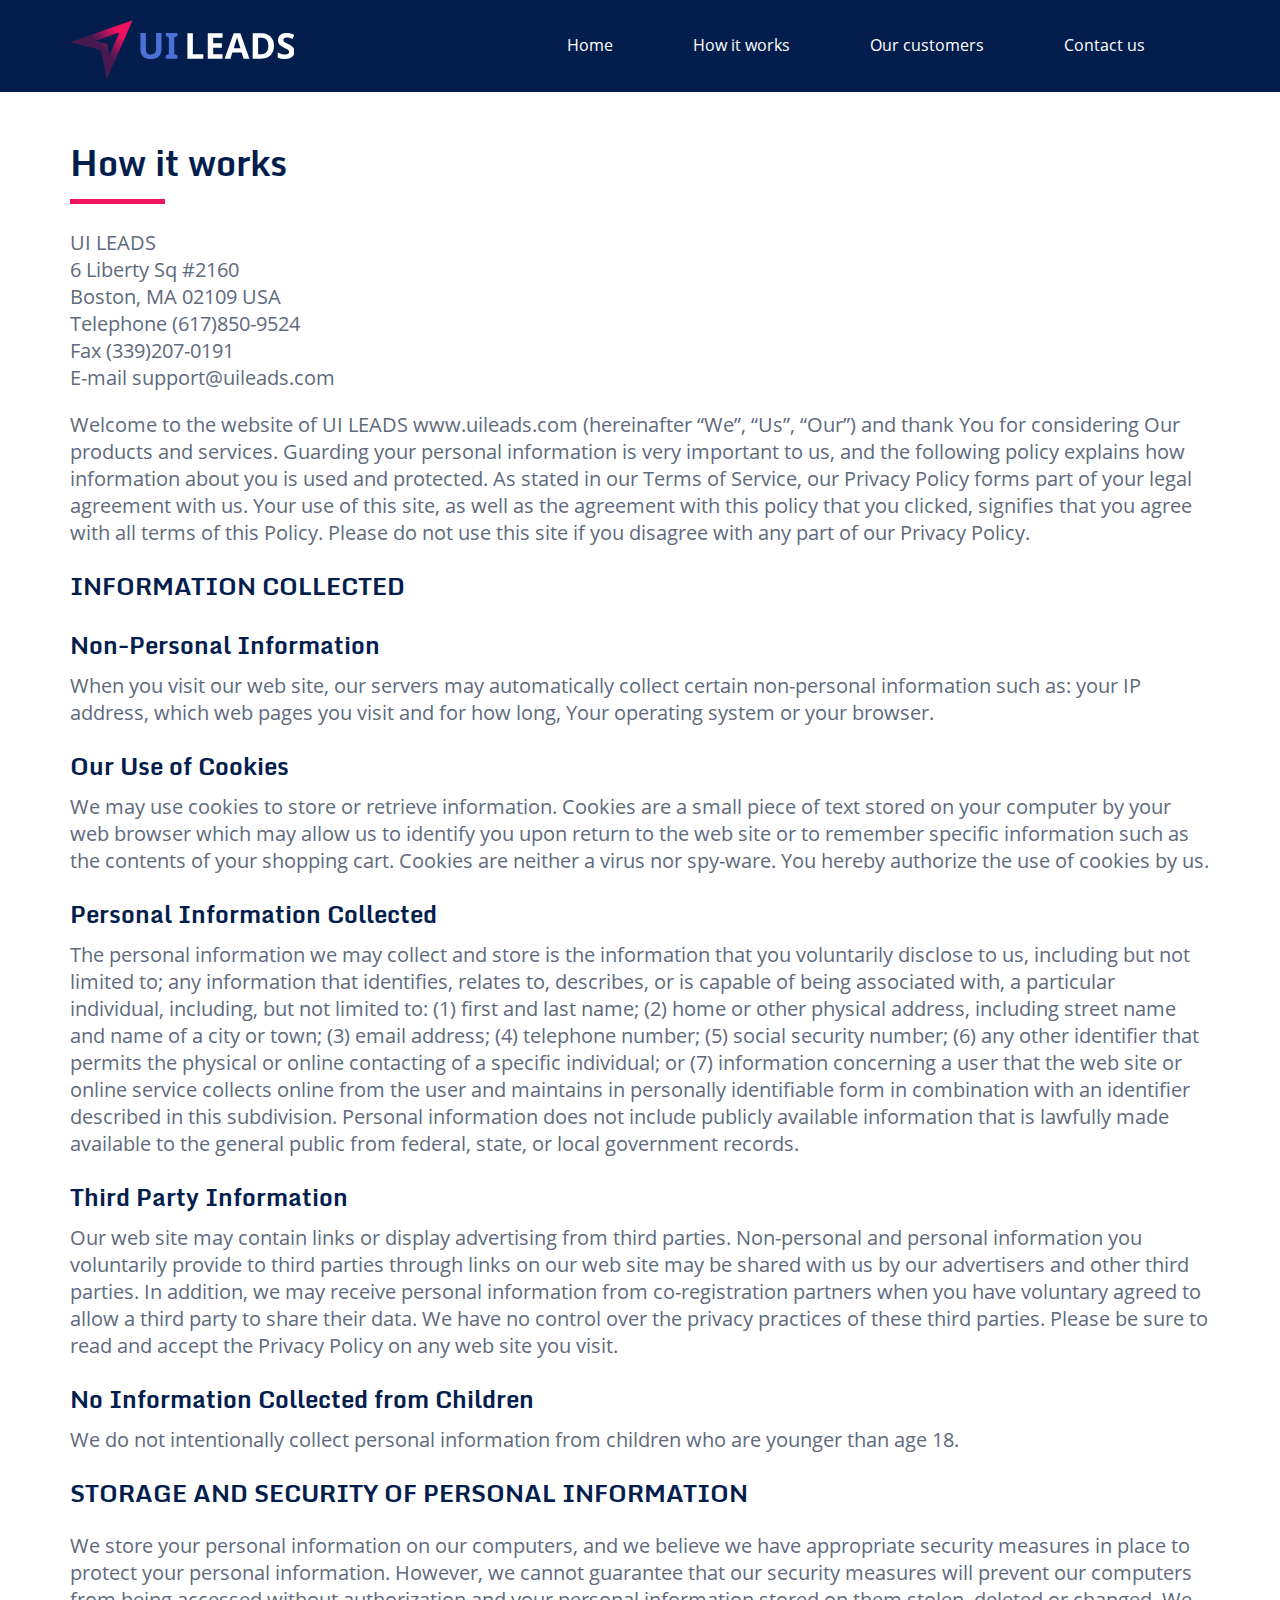
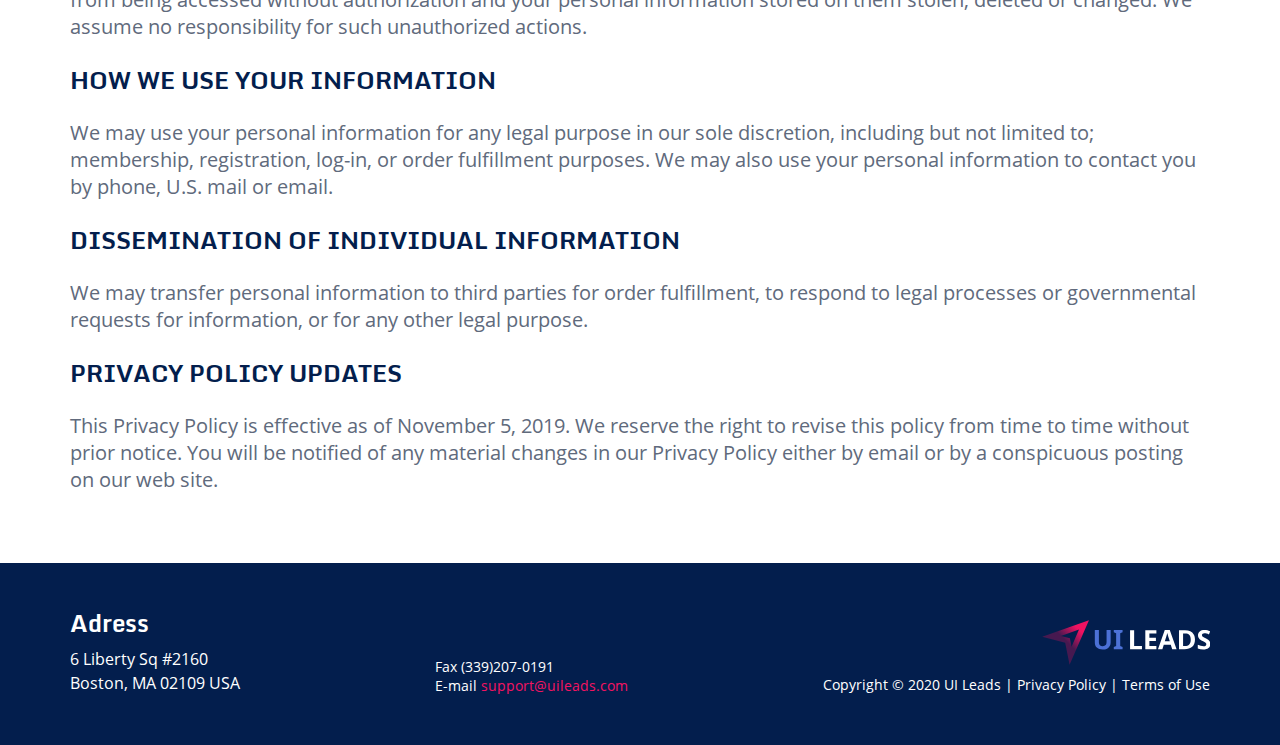
==== privacy-policy.html @ 4e06bdcd "update texts and add new pages" ====
<!DOCTYPE html>
<html lang="en">
<head>
    <meta charset="utf-8"/>

    <title>UI Leads Privacy Policy</title>
    <meta name="description" content="Privacy Policy"/>

    <meta name="viewport" content="width=device-width"/>
    <meta http-equiv="X-UA-Compatible" content="IE=Edge"/>

    <link rel="icon" href="img/favicon.png"/>
    <meta property="og:image" content="img/preview.jpg"/>
    <link rel="stylesheet" href="css/bootstrap.min.css"/>
    <link rel="stylesheet" href="css/normalize.css"/>
    <link rel="stylesheet" href="css/styles.css"/>
    <link rel="stylesheet" href="css/media.css"/>


</head>
<body>
<header class="inner">
    <div class="container__header fixed-top">
        <div class="container">
            <div class="header row">
                <div class="header__logo">
                    <a href="#">
                        <img class="header__logoimg" src="img/logo.svg" alt="UI Leads"/>
                    </a>
                </div>
                <nav class="header__nav">
                    <ul class="header__list-nav">
                        <li class="header__item">
                            <a href="./index.html" class="header__link">Home</a>
                        </li>
                        <li class="header__item">
                            <a href="./index.html#services" class="header__link">How it works</a>
                        </li>
                        <li class="header__item">
                            <a href="./index.html#about" class="header__link">Our customers</a>
                        </li>
                        <li class="header__item">
                            <a href="./index.html#contacts" class="header__link">Contact us</a>
                        </li>
                    </ul>
                </nav>
                <div class="burger-menu">
                    <a href="#" class="burger-menu__button">
                        <span class="burger-menu__lines"></span>
                    </a>
                </div>
            </div>
        </div>
    </div>
</header>
<main class="content">
    <section class="container">
        <div class="row">
            <h1 class="title">How it works</h1>
            <p>
                UI LEADS<br/> 
                6 Liberty Sq #2160<br/>
                Boston, MA 02109 USA<br/>
                Telephone (617)850-9524<br/>
                Fax (339)207-0191<br/>
                E-mail support@uileads.com
            </p>
            <p>
                Welcome to the website of UI LEADS www.uileads.com (hereinafter “We”, “Us”, “Our”) and thank You for considering Our products and services. Guarding your personal information is very important to us, and the following policy explains how information about you is used and protected. As stated in our Terms of Service, our Privacy Policy forms part of your legal agreement with us. Your use of this site, as well as the agreement with this policy that you clicked, signifies that you agree with all terms of this Policy. Please do not use this site if you disagree with any part of our Privacy Policy.
            </p>
            <h2>INFORMATION COLLECTED</h2>        
            <h3>Non-Personal Information</h3>    
            <p>When you visit our web site, our servers may automatically collect certain non-personal information such as: your IP address, which web pages you visit and for how long, Your operating system or your browser.</p>
            <h3>Our Use of Cookies </h3>
            <p>We may use cookies to store or retrieve information. Cookies are a small piece of text stored on your computer by your web browser which may allow us to identify you upon return to the web site or to remember specific information such as the contents of your shopping cart. Cookies are neither a virus nor spy-ware. You hereby authorize the use of cookies by us. </p>
            <h3>Personal Information Collected </h3>
            <p>The personal information we may collect and store is the information that you voluntarily disclose to us, including but not limited to; any information that identifies, relates to, describes, or is capable of being associated with, a particular individual, including, but not limited to: (1) first and last name; (2) home or other physical address, including street name and name of a city or town; (3) email address; (4) telephone number; (5) social security number; (6) any other identifier that permits the physical or online contacting of a specific individual; or (7) information concerning a user that the web site or online service collects online from the user and maintains in personally identifiable form in combination with an identifier described in this subdivision. Personal information does not include publicly available information that is lawfully made available to the general public from federal, state, or local government records. </p>
            <h3>Third Party Information </h3>
            <p>Our web site may contain links or display advertising from third parties. Non-personal and personal information you voluntarily provide to third parties through links on our web site may be shared with us by our advertisers and other third parties. In addition, we may receive personal information from co-registration partners when you have voluntary agreed to allow a third party to share their data. We have no control over the privacy practices of these third parties. Please be sure to read and accept the Privacy Policy on any web site you visit. </p>
            <h3>No Information Collected from Children </h3>
            <p>We do not intentionally collect personal information from children who are younger than age 18. </p>
            <h2>STORAGE AND SECURITY OF PERSONAL INFORMATION</h2>
            <p>We store your personal information on our computers, and we believe we have appropriate security measures in place to protect your personal information. However, we cannot guarantee that our security measures will prevent our computers from being accessed without authorization and your personal information stored on them stolen, deleted or changed. We assume no responsibility for such unauthorized actions.</p>
            <h2>HOW WE USE YOUR INFORMATION </h2>
            <p>We may use your personal information for any legal purpose in our sole discretion, including but not limited to; membership, registration, log-in, or order fulfillment purposes. We may also use your personal information to contact you by phone, U.S. mail or email. </p>
            <h2>DISSEMINATION OF INDIVIDUAL INFORMATION </h2>
            <p>We may transfer personal information to third parties for order fulfillment, to respond to legal processes or governmental requests for information, or for any other legal purpose. </p>
            <h2>PRIVACY POLICY UPDATES </h2>
            <p>This Privacy Policy is effective as of November 5, 2019. We reserve the right to revise this policy from time to time without prior notice. You will be notified of any material changes in our Privacy Policy either by email or by a conspicuous posting on our web site. </p>

        </div>
    </section>
</main>
<footer class="footer">
    <div class="container">
        <div class="row">
            <div class="footer__left">
                <h3>Adress</h3>
                <p>
                    6 Liberty Sq #2160<br/> Boston, MA 02109 USA
                </p>
            </div>
            <div class="footer__center">
                <span class="description">Fax (339)207-0191</span>
                <span class="description">E-mail <a href="mailto:support@uileads.com">support@uileads.com</a></span>
                <span class="description">Copyright &#169; 2020 UI Leads | <a href="privacy-policy.html">Privacy Policy</a> | <a href="terms-and-conditions.html">Terms of Use</a></span>
            </div>
            <div class="footer__right">
                <div class="footer__logo">
                    <img src="img/logo-footer.svg" alt="UI Leads"/>
                </div>
                <span class="description">Copyright &#169; 2020 UI Leads | <a href="privacy-policy.html">Privacy Policy</a> | <a href="terms-and-conditions.html">Terms of Use</a></span>
            </div>          
        </div>
    </div>
</footer>
<!-- Bootstrap Core JavaScript -->
<script src="js/jquery-3.3.1.min.js"></script>
<script src="js/jquery.validate.min.js"></script>
<script src="js/popper.min.js"></script>
<script src="js/bootstrap.min.js"></script>
<script src="js/scripts.js"></script>
</body>
</html>
---- css/styles.css ----
/* monda-regular - latin */
@font-face {
    font-family: 'Monda';
    font-style: normal;
    font-weight: 400;
    src: url('../fonts/monda-v9-latin-regular.eot'); /* IE9 Compat Modes */
    src: local('Monda Regular'), local('Monda-Regular'),
         url('../fonts/monda-v9-latin-regular.eot?#iefix') format('embedded-opentype'), /* IE6-IE8 */
         url('../fonts/monda-v9-latin-regular.woff2') format('woff2'), /* Super Modern Browsers */
         url('../fonts/monda-v9-latin-regular.woff') format('woff'), /* Modern Browsers */
         url('../fonts/monda-v9-latin-regular.ttf') format('truetype'), /* Safari, Android, iOS */
         url('../fonts/monda-v9-latin-regular.svg#Monda') format('svg'); /* Legacy iOS */
  }
  /* monda-700 - latin */
  @font-face {
    font-family: 'Monda';
    font-style: normal;
    font-weight: 700;
    src: url('../fonts/monda-v9-latin-700.eot'); /* IE9 Compat Modes */
    src: local('Monda Bold'), local('Monda-Bold'),
         url('../fonts/monda-v9-latin-700.eot?#iefix') format('embedded-opentype'), /* IE6-IE8 */
         url('../fonts/monda-v9-latin-700.woff2') format('woff2'), /* Super Modern Browsers */
         url('../fonts/monda-v9-latin-700.woff') format('woff'), /* Modern Browsers */
         url('../fonts/monda-v9-latin-700.ttf') format('truetype'), /* Safari, Android, iOS */
         url('../fonts/monda-v9-latin-700.svg#Monda') format('svg'); /* Legacy iOS */
  }
  /* open-sans-regular - latin */
@font-face {
    font-family: 'Open Sans';
    font-style: normal;
    font-weight: 400;
    src: url('../fonts/open-sans-v17-latin-regular.eot'); /* IE9 Compat Modes */
    src: local('Open Sans Regular'), local('OpenSans-Regular'),
         url('../fonts/open-sans-v17-latin-regular.eot?#iefix') format('embedded-opentype'), /* IE6-IE8 */
         url('../fonts/open-sans-v17-latin-regular.woff2') format('woff2'), /* Super Modern Browsers */
         url('../fonts/open-sans-v17-latin-regular.woff') format('woff'), /* Modern Browsers */
         url('../fonts/open-sans-v17-latin-regular.ttf') format('truetype'), /* Safari, Android, iOS */
         url('../fonts/open-sans-v17-latin-regular.svg#OpenSans') format('svg'); /* Legacy iOS */
  }
  /* open-sans-700 - latin */
  @font-face {
    font-family: 'Open Sans';
    font-style: normal;
    font-weight: 700;
    src: url('../fonts/open-sans-v17-latin-700.eot'); /* IE9 Compat Modes */
    src: local('Open Sans Bold'), local('OpenSans-Bold'),
         url('../fonts/open-sans-v17-latin-700.eot?#iefix') format('embedded-opentype'), /* IE6-IE8 */
         url('../fonts/open-sans-v17-latin-700.woff2') format('woff2'), /* Super Modern Browsers */
         url('../fonts/open-sans-v17-latin-700.woff') format('woff'), /* Modern Browsers */
         url('../fonts/open-sans-v17-latin-700.ttf') format('truetype'), /* Safari, Android, iOS */
         url('../fonts/open-sans-v17-latin-700.svg#OpenSans') format('svg'); /* Legacy iOS */
  }

body {
    font-family: "Monda", sans-serif;
    font-size: 16px;
    line-height: 22px;
    color: #606A7C;
}

main {
    overflow: hidden;
    position: relative;
}

.btn {
    font-family: "Open Sans", sans-serif;
    font-weight: 700;
    font-size: 18px;
    line-height: 25px;
    text-align: center;
    text-transform: uppercase;
    color: #FFFFFF;
    background: #F31361;
    border-radius: 30px;
    padding: 12px 0px;
    width: 240px;
    cursor: pointer;
}

.btn:hover, .btn:active {
    background: #C50E4E;
}
.content {
    margin-top: 92px;
    padding: 50px 0;
}
.content .title {
    font-family: "Monda", sans-serif;
    font-weight: 700;
    font-size: 35px;
    line-height: 42px;
    text-align: left;
    margin: 0 0 45px;
    white-space: pre-wrap;
    color: #031E4D;
    position: relative;
    width: 100%;
}
.content .title::before {
    position: absolute;
    content: '';
    left: 0;
    bottom: -20px;
    background: #F31361;
    width: 95px;
    height: 5px;

}
.content h2 {    
    width: 100%;
    margin-bottom: 20px;    
    font-family: "Monda", sans-serif;
    font-weight: 700;
    font-size: 24px;
    line-height: 39px;
    color: #031E4D;
    text-transform: uppercase;
}
.content h3 {         
    width: 100%;
    font-weight: 700;
    font-size: 24px;
    line-height: 39px;
    color: #031E4D;
}
.content span {      
    width: 100%;
    font-family: "Open Sans", sans-serif;
    font-weight: 400;
    font-size: 20px;
    line-height: 27px;
    color: #606A7C;
}
.content ul {
    margin-left: 25px;
}
.content ul li {
    list-style: disc;    
    font-family: "Open Sans", sans-serif;
    font-weight: 400;
    font-size: 20px;
    line-height: 27px;
    color: #606A7C;
}
.content p {    
    width: 100%;
    font-family: "Open Sans", sans-serif;
    font-weight: 400;
    font-size: 20px;
    line-height: 27px;
    color: #606A7C;
    margin-bottom: 20px;
}
.title {
    font-family: "Monda", sans-serif;
    font-weight: 700;
    font-size: 35px;
    line-height: 42px;
    text-align: left;
    margin: 0 0 45px;
    white-space: pre-wrap;
    color: #031E4D;
    position: relative;
}
.title::before {
    position: absolute;
    content: '';
    left: 0;
    bottom: -20px;
    background: #F31361;
    width: 95px;
    height: 5px;

}

.container__header {
    background: transparent;
}

.container__header.fixed-top {
    position: absolute;
    top: 0;
    right: 0;
    left: 0;
    z-index: 1030;
    -webkit-transition: all 0.2s linear;
    -o-transition: all 0.2s linear;
    transition: all 0.2s linear;
}
.container__header.fixed-top.scrolled {
    position: fixed;
    background: #031E4D;
    border-bottom: 2px solid #031E4D;
    -webkit-transition: all 0.2s linear;
    -o-transition: all 0.2s linear;
    transition: all 0.2s linear;
}

.scrolled .header__logo {
    padding: 0px;
}
.scrolled .header__logoimg {
    width: 150px;
}
.scrolled .header__link {
    color: #fff;
    -webkit-transition: all 0.2s linear;
    -o-transition: all 0.2s linear;
    transition: all 0.2s linear;
}
.scrolled .header__link:hover {
    color: #fff;
    -webkit-transition: all 0.2s linear;
    -o-transition: all 0.2s linear;
    transition: all 0.2s linear;
}
.inner .container__header.fixed-top {
    background: #031E4D;
    border-bottom: 2px solid #031E4D;
}
.inner .header__logo {
    padding: 0;
}

.header {
    display: -webkit-box;
    display: -ms-flexbox;
    display: flex;
    -webkit-box-pack: justify;
        -ms-flex-pack: justify;
            justify-content: space-between;
    -webkit-box-align: center;
        -ms-flex-align: center;
            align-items: center;
    position: relative;
}

.header__logo {
    padding: 30px 0;
}

.header__logoimg {
    width: 224px;
}

.header__nav {
    position: relative;
    display: -webkit-box;
    display: -ms-flexbox;
    display: flex;
    -webkit-box-pack: end;
        -ms-flex-pack: end;
            justify-content: flex-end;
    -webkit-box-align: center;
        -ms-flex-align: center;
            align-items: center;
}

.header__list-nav {
    display: -webkit-box;
    display: -ms-flexbox;
    display: flex;
    -webkit-box-pack: justify;
        -ms-flex-pack: justify;
            justify-content: space-between;
    -webkit-box-align: center;
        -ms-flex-align: center;
            align-items: center;
    margin: 0 25px 0 0;
    list-style: none;

}

.header__item {
    padding: 0 40px 0px;
}

.header__link {
    font-family: "Open Sans", sans-serif;
    font-weight: 400;
    font-size: 16px;
    line-height: 22px;
    text-align: center;
    color: #fff;
    text-decoration: none;
    -webkit-transition: all 0.2s linear;
    -o-transition: all 0.2s linear;
    transition: all 0.2s linear;
    position: relative;
}

.header__link:hover,
.header__link:focus,
.header__link:active {
    color: #f2f2f2;
    text-decoration: none;
    -webkit-transition: all 0.2s linear;
    -o-transition: all 0.2s linear;
    transition: all 0.2s linear;
}

.home__baner {
    background-image: url(../img/top_bg_pic_1920.svg);
    background-position: top left;
    background-repeat: no-repeat;
    background-size: cover;
    margin-top: 0px;
    min-height: 805px;
}

.home__img__mobile {
    display: none;
}

.burger-menu {
    position: absolute;
    top: 50px;
    right: 0px;
}
.container__header.fixed-top.scrolled .burger-menu{
    top: 1px;
}
.burger-menu__button {
    display: none;
    position: relative;
    width: 59px;
    height: 59px;
    cursor: pointer;
    z-index: 1000;
    background: transparent;
}

.burger-menu__lines {
    position: absolute;
    width: 30px;
    height: 2px;
    top: 47%;
    right: 50%;
    -webkit-transform: translate(50%);
    -ms-transform: translate(50%);
    transform: translate(50%);
    background-color: #fff;
}
.container__header.fixed-top.scrolled .burger-menu__lines,.container__header.fixed-top.scrolled .burger-menu__lines:before, .container__header.fixed-top.scrolled .burger-menu__lines:after{
    background-color: #031E4D;
}

.burger-menu__lines::before {
    content: "";
    position: absolute;
    width: 30px;
    height: 2px;
    background-color: #fff;
    top: 7px;
}

.burger-menu.is-active .burger-menu__lines {
    background-color: transparent;
}

.burger-menu.is-active .burger-menu__lines:before {
    top: 0;
    -webkit-transform: rotate(45deg);
    -ms-transform: rotate(45deg);
    transform: rotate(45deg);
    background-color: #fff;
}

.burger-menu__lines::after {
    content: "";
    position: absolute;
    width: 30px;
    height: 2px;
    background-color: #fff;
    top: -7px;
}

.burger-menu.is-active .burger-menu__lines:after {
    top: 0;
    -webkit-transform: rotate(-45deg);
    -ms-transform: rotate(-45deg);
    transform: rotate(-45deg);
    background-color: #fff;
}

.caption__wrap {
    position: relative;
    -webkit-box-pack: end;
        -ms-flex-pack: end;
            justify-content: flex-end;
    -webkit-box-align: end;
        -ms-flex-align: end;
            align-items: flex-end;
    height: 740px;
}

.caption {
    position: absolute;
    top: 50%;
    left: 0%;
    -webkit-transform: translate(0%, -50%);
        -ms-transform: translate(0%, -50%);
            transform: translate(0%, -50%);
}

.caption__title {
    font-family: "Monda", sans-serif;
    font-weight: 700;
    font-size: 35px;
    line-height: 42px;
    color: #fff;
    margin-bottom: 20px;
    max-width: 430px;
}

.caption__text {
    font-family: "Monda", sans-serif;
    font-weight: 400;
    font-size: 20px;
    line-height: 33px;
    color: #fff;
    margin-bottom: 40px;
    max-width: 445px;
}

.services {
    text-align: center;
    padding-bottom: 50px;
    padding-top: 50px;
}
.services .row {
    -ms-flex-wrap: nowrap;
        flex-wrap: nowrap;
}
.services__left {
    width: 48%;
}

.services__left .title {
    width: 100%;
}
.services__left .description {
    font-family: "Open Sans", sans-serif;
    font-weight: 400;
    font-size: 20px;
    line-height: 27px;
    text-align: left;
    color: #606A7C;
}

.services__right {
    width: 48%;
    display: -webkit-box;
    display: -ms-flexbox;
    display: flex;
    -webkit-box-align: start;
        -ms-flex-align: start;
            align-items: flex-start;
    -webkit-box-pack: start;
        -ms-flex-pack: start;
            justify-content: flex-start;
}
.services__item {
    max-width: 255px;
    margin-right: 30px;
}
.services__item:last-child {
    margin-right: 0px;
}
.services__description {
    font-family: "Open Sans", sans-serif;
    font-weight: 400;
    font-size: 16px;
    line-height: 22px;
    color: #606A7C;
}
.services__description span {
    font-weight: 700;
    color: #031E4D;
}
.about {
    padding-top: 50px;
    padding-bottom: 40px;
    background: rgba(242, 246, 249, 0.8);
}
.about .title {
    max-width: 950px;
}
.about .title span {
    color: #F31361;
}
.about .description {
    font-family: "Open Sans", sans-serif;
    font-weight: 400;
    font-size: 20px;
    line-height: 27px;
    color: #606A7C;
    margin-bottom: 50px;
}
.about__list {
    -ms-flex-wrap: nowrap;
        flex-wrap: nowrap;
    margin-bottom: 0px;
}
.about__item {
    margin-right: 30px;
    padding: 25px 30px;
    background: #FFFFFF;
}
.about__item:last-child {
    margin-right: 0px;
}
.about__item:nth-child(1) {
    border-top: 5px solid #13A2F3;
}

.about__item:nth-child(2) {
    border-top: 5px solid #0AC99B;
}

.about__item:nth-child(3) {
    border-top: 5px solid #F39913;
}

.about__item h4 {
    font-family: "Open Sans", sans-serif;
    font-weight: 700;
    font-size: 18px;
    line-height: 25px;
    margin-bottom: 10px;
    color: #031E4D;
}

.contacts {
    padding-top: 60px;
    padding-bottom: 50px;
}

.contacts .row {
    -ms-flex-wrap: nowrap;
        flex-wrap: nowrap;
    -webkit-box-pack: justify;
        -ms-flex-pack: justify;
            justify-content: space-between;
    margin-bottom: 0px;
}

.contacts__left {
    max-width: 365px;
}
.contacts__left .title span {
    color: #F31361;
}
.contacts__left .title::before {
    display: none;
}

.contacts .form__footer {
    padding: 10px 0px;
    width: 50%;
}

.contacts .form__box {
    margin-top: 30px;
    text-align: left;
}

.form__group {
    display: -webkit-box;
    display: -ms-flexbox;
    display: flex;
    -webkit-box-align: start;
        -ms-flex-align: start;
            align-items: flex-start;
    -webkit-box-pack: start;
        -ms-flex-pack: start;
            justify-content: flex-start;
    -webkit-box-orient: vertical;
    -webkit-box-direction: normal;
        -ms-flex-direction: column;
            flex-direction: column;
    margin-bottom: 20px;
    width: 100%;
}

.form__group label {
    font-family: "Open Sans";
    font-weight: 700;
    font-size: 14px;
    line-height: 16px;
    color: #262626;
    margin-bottom: 10px;
}

.form__control {
    font-family: "Open Sans";
    font-weight: 700;
    font-size: 14px;
    line-height: 16px;
    color: #262626;
    resize: none;
    padding: 15px 20px;
    border: 2px solid #DDDDDD;
    border-radius: 7px;
    outline: transparent;
    width: 100%;
}
.form__control:active, .form__control:focus {
    border: 2px solid #4C71D6;
}

.form__group label.error {
    font-family: "Open Sans", sans-serif;
    font-weight: 700;
    font-size: 14px;
    line-height: 16px;
    color:#FF3E3E;
    display: none!important;
}

.form__control.error {
    border: 2px solid #FF3E3E;
}

.form__control::-webkit-input-placeholder {
    font-size: 14px;
    line-height: 16px;
    font-family: "Open Sans", sans-serif;
    font-weight: 400;
    color: #DDDDDD;
}

.form__control::-moz-placeholder {
    font-size: 14px;
    line-height: 16px;
    font-family: "Open Sans", sans-serif;
    font-weight: 400;
    color: #DDDDDD;
}

.form__control:-ms-input-placeholder {
    font-size: 14px;
    line-height: 16px;
    font-family: "Open Sans", sans-serif;
    font-weight: 400;
    color: #DDDDDD;
}

.form__control::-ms-input-placeholder {
    font-size: 14px;
    line-height: 16px;
    font-family: "Open Sans", sans-serif;
    font-weight: 400;
    color: #DDDDDD;
}

.form__control::placeholder {
    font-size: 14px;
    line-height: 16px;
    font-family: "Open Sans", sans-serif;
    font-weight: 400;
    color: #DDDDDD;
}
.form__btn {
    width: 200px;
}
.footer {
    background: #031E4D;
    padding: 40px 0 50px;
}
.footer .row {
    -webkit-box-align: end;
        -ms-flex-align: end;
            align-items: flex-end;
    -webkit-box-pack: justify;
        -ms-flex-pack: justify;
            justify-content: space-between;
    -ms-flex-wrap: nowrap;
        flex-wrap: nowrap;
}
.footer .footer__left {
    text-align: left;
}
.footer .footer__left h3 {
    font-family: "Monda", sans-serif;
    font-weight: 700;
    font-size: 24px;
    line-height: 39px;
    color: #FFFFFF;
    margin-bottom: 5px;
}
.footer .footer__left p {
    font-family: "Open Sans", sans-serif;
    font-weight: 400;
    font-size: 16px;
    line-height: 24px;
    color: #FFFFFF;
    margin-bottom: 0;
}
.footer .footer__center {
    display: flex;
    align-items: flex-start;
    justify-content: flex-start;
    flex-direction: column;
}
.footer .footer__center .description {
    font-family: "Open Sans", sans-serif;
    font-weight: 400;
    font-size: 14px;
    line-height: 19px;   
    color: #FFFFFF;
}
.footer .footer__center .description a{
    color: #F31361;
}
.footer .footer__center .description:last-child {
    display: none;
}
.footer .footer__right {
    text-align: right;
}
.footer .footer__logo img {
    width: 168px;
}
.footer .footer__right .description {
    font-family: "Open Sans", sans-serif;
    font-weight: 400;
    font-size: 14px;
    line-height: 19px;   
    color: #FFFFFF;
}
.footer .footer__right .description a {
    color: #FFFFFF;
}
.popup__owerlay {
    display: none;
    background: #031E4D;
    opacity: 0.8;
    position: fixed;
    top: 0;
    bottom: 0;
    left: 0;
    right: 0;
    z-index: 1031;
}
.popup__owerlay.is-active {
    display: block;
}
.popup__login, .popup__registration {
    display: none;
    width: 534px;
    background: #FFFFFF;
    padding: 0px 55px 50px;
    border-radius: 10px;
    position: fixed;
    top: 50%;
    left: 50%;
    -webkit-transform: translate(-50%, -50%);
        -ms-transform: translate(-50%, -50%);
            transform: translate(-50%, -50%);
    z-index: 1032;
}
.popup__login.is-active, .popup__registration.is-active {
    display: block;
}
.popup form {
    padding-top: 50px;
    position: relative;
}
.popup form .btn__close {
    position: absolute;
    right: 0;
    top: 25px;
    cursor: pointer;
    -webkit-transition: all 0.2s linear;
    -o-transition: all 0.2s linear;
    transition: all 0.2s linear;
}
.popup form .btn__close:hover svg circle{
    fill: #a6a5a5;
    -webkit-transition: all 0.2s linear;
    -o-transition: all 0.2s linear;
    transition: all 0.2s linear;
}
.popup form span {
    font-family: "Open Sans", sans-serif;
    font-weight: 400;
    font-size: 20px;
    line-height: 27px;
    color: #606A7C;
    margin-bottom: 25px;
    display: block;
}
.popup form .form__btn {
    margin-bottom: 30px;
}
.popup form .login__link {
    color: #F31361;
}
---- css/media.css ----
@media screen and (max-width: 1440px) {
    .home__baner {
        background-image: url(../img/top_bg_pic.svg);
    }
}
@media screen and (max-width: 1280px) {
    .home__baner {
        background-image: url(../img/top_bg_1280.svg);
    }
}
@media screen and (max-width: 1199px) {
    .header__item {
        padding: 0 10px 0px;
    }

    .services__right {
        width: 50%;
        -webkit-box-align: center;
            -ms-flex-align: center;
                align-items: center;
        -webkit-box-orient: vertical;
        -webkit-box-direction: normal;
            -ms-flex-direction: column;
                flex-direction: column;
    }
    .services__item {
        max-width: 300px;
        margin-right: 0px;
    }
}

@media screen and (max-width: 991px) {
    .header__logoimg {
        width: 224px;
    }

    .burger-menu__button {
        display: block;
    }

    .header__nav {
        display: none;
    }

    .header__nav.is-active {
        display: block;
        position: absolute;
        top: 0px;
        left: 0;
        right: 0;
        height: 100vh;
        background: #031E4D;
    }

    .header__list-nav {
        margin: 0 auto;
        padding-top: 120px;
        padding-left: 20px;
        padding-right: 20px;
        -webkit-box-pack: center;
            -ms-flex-pack: center;
                justify-content: center;
        -webkit-box-align: start;
            -ms-flex-align: start;
                align-items: flex-start;
        -webkit-box-orient: vertical;
        -webkit-box-direction: normal;
            -ms-flex-direction: column;
                flex-direction: column;
    }

    .header__item {
        width: 100%;
        margin-bottom: 50px;
        text-align: center;
    }

    .header__link {
        font-family: "Open Sans", sans-serif;
        font-size: 20px;
        line-height: 27px;
        text-align: center;
        text-decoration: none;
        font-weight: 400;
        position: relative;
        color: #fff;
        width: 100%;
    }

    .header__link:hover::before, .header__link:focus::before, .header__link:active::before {
        display: none;
    }

    .home__baner {
        min-height: 740px;
    }

    .caption__wrap {
        -webkit-box-pack: start;
            -ms-flex-pack: start;
                justify-content: flex-start;
        -webkit-box-align: start;
            -ms-flex-align: start;
                align-items: flex-start;
        height: 100%;
    }

    .caption {
        position: relative;
        top: 180px;
        -webkit-transform: translate(0%, 0%);
            -ms-transform: translate(0%, 0%);
                transform: translate(0%, 0%);
    }

    .caption__title {
        font-size: 35px;
        line-height: 42px;
        margin-bottom: 20px;
    }

    .caption__text {
        font-size: 20px;
        line-height: 33px;
        margin-bottom: 40px;
    }

    .services {
        padding-bottom: 90px;
        padding-top: 40px;
    }
    
    .services .row {
        -webkit-box-orient: vertical;
        -webkit-box-direction: normal;
            -ms-flex-direction: column;
                flex-direction: column;
    }
    .services__left {
        width: 100%;
    }
    .services__left .description {
        margin-bottom: 30px;
    }
    .services__right {
        width: 100%;
    }
    .services__item {
        margin-bottom: 20px;
    }  
    .services__item:last-child {
        margin-bottom: 0px;
    }        
    
    .services__description {
        margin-bottom: 0px;
    }
    .about__list {
        -webkit-box-orient: vertical;
        -webkit-box-direction: normal;
            -ms-flex-direction: column;
                flex-direction: column;
    }
    .about__item {
        margin-right: 0;
        margin-bottom: 20px;
    }
    .about__item:last-child {
        margin-bottom: 0px;
    }
    .contacts .row {
        -webkit-box-orient: vertical;
        -webkit-box-direction: normal;
            -ms-flex-direction: column;
                flex-direction: column;
    }
    .contacts__left {
        margin-bottom: 50px;
    }
    .contacts .form__footer {
        width: 100%;
    }

}

@media screen and (max-width: 576px) {
    .burger-menu {
        top: 45px;
        right: 5px;
    }
    .header__logo {
        padding-left: 20px;
    }

    .caption__title {
        padding-left: 20px;
        padding-right: 20px;
    }

    .caption__text {
        padding-left: 20px;
        padding-right: 20px;
    }
    .caption__btn{
        margin-left: 20px;
    }
    .services {
        padding-top: 10px;
    }
    .services__left, .services__right {
        padding-left: 20px;
        padding-right: 20px;
    }
    .about {
        padding-left: 20px;
        padding-right: 20px;
    }
    .contacts {        
        padding-left: 20px;
        padding-right: 20px;
    }
    .footer {
        padding: 40px 20px 50px;
    }
    .footer .row {
        -webkit-box-align: start;
            -ms-flex-align: start;
                align-items: flex-start;
        -webkit-box-pack: center;
            -ms-flex-pack: center;
                justify-content: center;
        -ms-flex-wrap: nowrap;
            flex-wrap: nowrap;
        -webkit-box-orient: vertical;
        -webkit-box-direction: normal;
            -ms-flex-direction: column;
                flex-direction: column;
    }
    .footer .footer__right .description {
        display: none;
    }
    
    .footer .footer__center .description:last-child {
        display: block;
        margin-top: 15px;
    }
    .footer .footer__center .description:last-child a {
        color: #fff;
    }
    .footer .footer__left {
        -webkit-box-ordinal-group: 2;
            -ms-flex-order: 1;
                order: 1;
        margin-bottom: 20px;
    }
    .footer .footer__center {
        -webkit-box-ordinal-group: 2;
            -ms-flex-order: 1;
                order: 1;
    }
    .footer .footer__right {
        -webkit-box-ordinal-group: 1;
            -ms-flex-order: 0;
                order: 0;
        margin-bottom: 20px;
    }
    .footer .footer__center .description:first-child {
        display: block;
        margin-bottom: 20px;
    }
    .popup__login, .popup__registration {
        width: calc(100% - 40px);
        padding: 0px 35px 50px;
    }

        
}
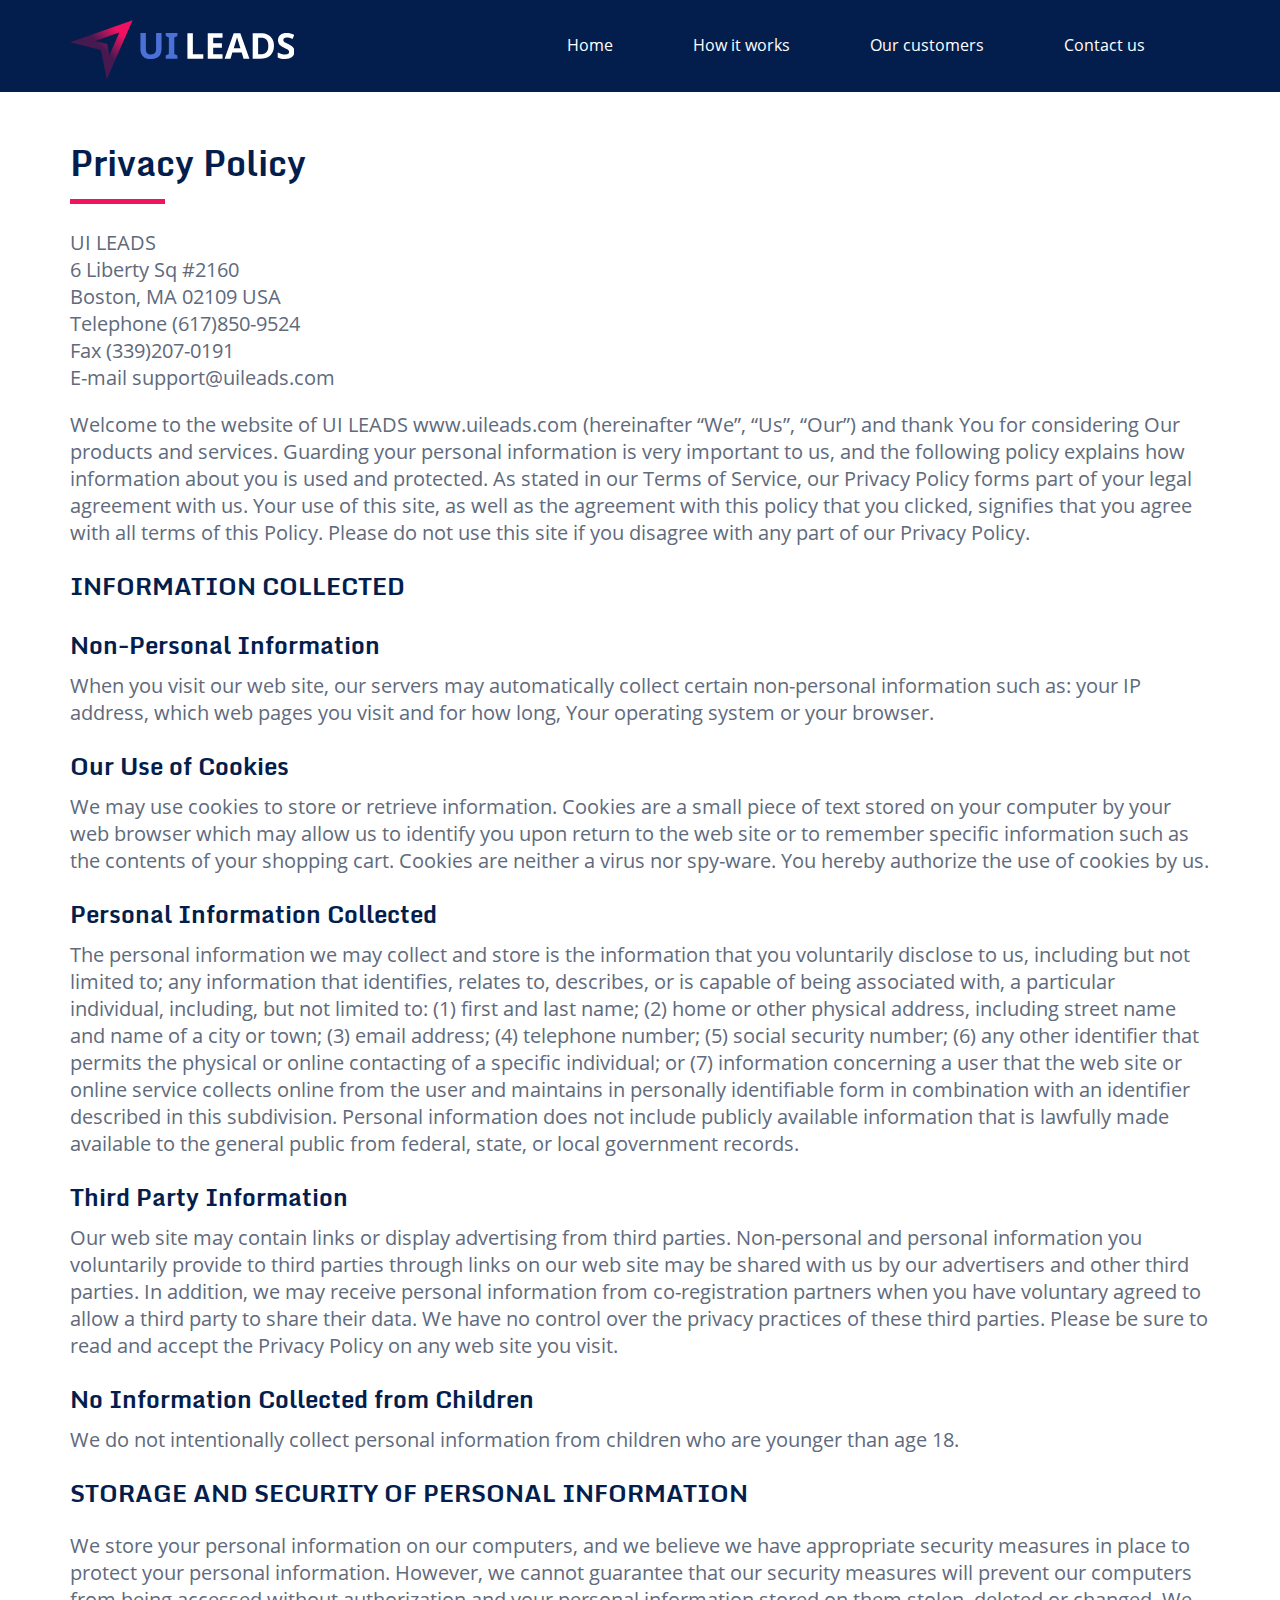
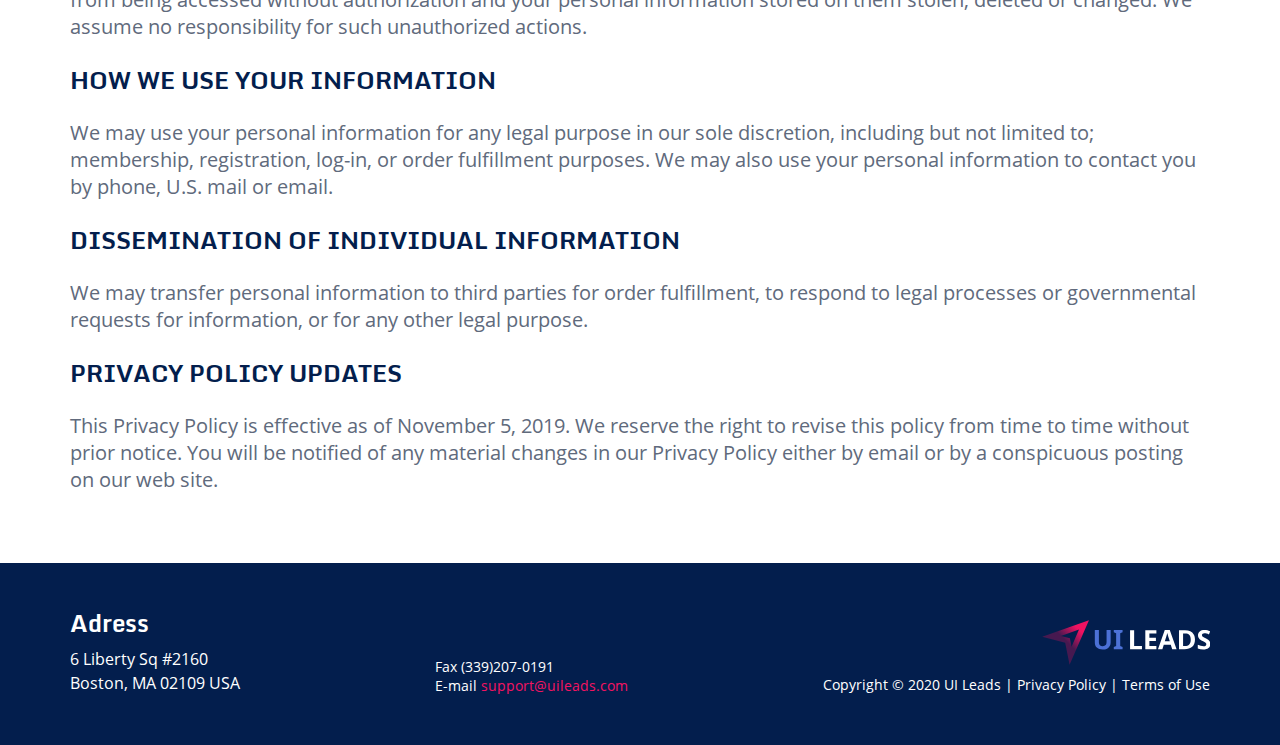
==== commit 17b95419: "update links in logo" ====
--- a/privacy-policy.html
+++ b/privacy-policy.html
@@ -24,7 +24,7 @@
         <div class="container">
             <div class="header row">
                 <div class="header__logo">
-                    <a href="#">
+                    <a href="./index.html">
                         <img class="header__logoimg" src="img/logo.svg" alt="UI Leads"/>
                     </a>
                 </div>
@@ -56,7 +56,7 @@
 <main class="content">
     <section class="container">
         <div class="row">
-            <h1 class="title">How it works</h1>
+            <h1 class="title">Privacy Policy</h1>
             <p>
                 UI LEADS<br/> 
                 6 Liberty Sq #2160<br/>
